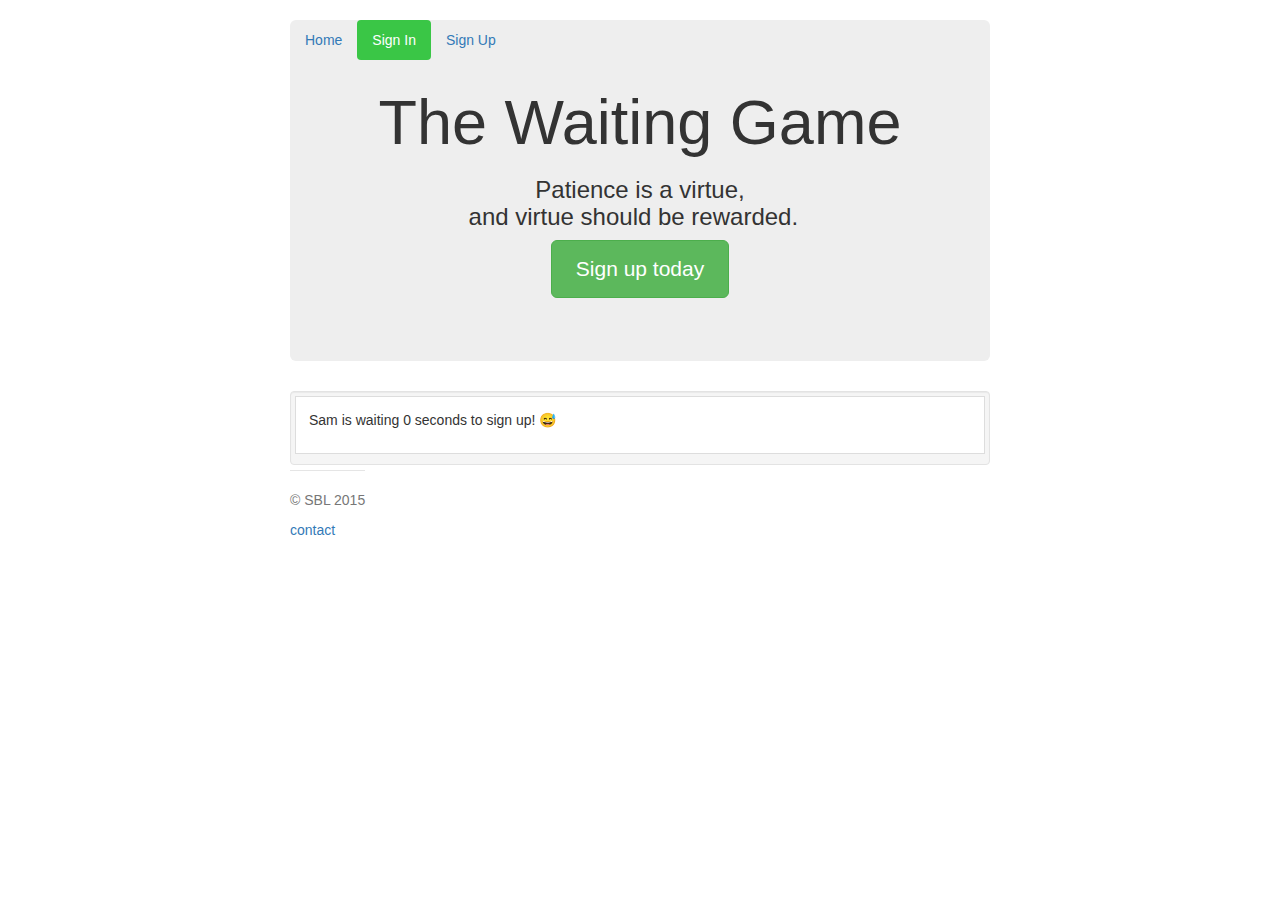
==== templates/index.html @ 91d21d7b "extended language on home div" ====
<!DOCTYPE html>
<html lang="en">

<head>
	<meta name="viewport" content="width=device-width, initial-scale=1">
	<title>The Waiting Game</title>

	<link rel="stylesheet" type="text/css" href="../static/css/addtohomescreen.css">
	
	<script src="../static/js/addtohomescreen.js"></script>
	
	<script>
		addToHomescreen();
	</script>

	<link href="../static/css/waitapp_bs.css" rel="stylesheet">

	<link href="../static/css/waitapp_jumbotron.css" rel="stylesheet">

</head>

<body>
	<div class="container">
		<div class="header-waitapp">
			<nav>
				<ul class="nav nav-pills pull-right">
					<li role="presentation"><a href="/">Home</a></li>
					<li role="presentation" class="active"><a href="/showSignin">Sign In</a></li>
					<li role="presentation"><a href="/showSignUp">Sign Up</a></li>					
				</ul>
			</nav>
			<!-- <h3 class="text-muted">The Waiting Game</h3> -->
		</div>

		<div class="jumbotron">
			<h1>The Waiting Game</h1>
			<h3>Patience is a virtue,<br> and virtue should be rewarded. &nbsp;</h3>
			<p><a class="btn btn-lg btn-success" href="showSignUp" role="button">Sign up today</a>
			</p>
		</div>

		<div class="well">
			<div class="thumbnail">
				<div class="caption">
					<p>Sam is waiting 0 seconds to sign up! 😅</p>
				</div>
			</div>
			
		</div>


		<footer class="footer">
			<p>&copy; SBL 2015</p>
            <p><a href="mailto:sblyon@me.com?Subject=The%20Waiting%20Game" target="_top">contact</a></p>
		</footer>

	</div>


</body>

</html>
---- static/css/addtohomescreen.css ----
.ath-viewport * {
	-webkit-box-sizing: border-box;
	-moz-box-sizing: border-box;
	box-sizing: border-box;
}

.ath-viewport {
	position: relative;
	z-index: 2147483641;
	pointer-events: none;

	-webkit-tap-highlight-color: rgba(0,0,0,0);
	-webkit-touch-callout: none;
	-webkit-user-select: none;
	-moz-user-select: none;
	-ms-user-select: none;
	user-select: none;
	-webkit-text-size-adjust: none;
	-moz-text-size-adjust: none;
	-ms-text-size-adjust: none;
	-o-text-size-adjust: none;
	text-size-adjust: none;
}

.ath-modal {
	pointer-events: auto !important;
	background: rgba(0,0,0,0.6);
}

.ath-mandatory {
	background: #000;
}

.ath-container {
	pointer-events: auto !important;
	position: absolute;
	z-index: 2147483641;
	padding: 0.7em 0.6em;
	width: 18em;

	background: #eee;
	background-size: 100% auto;

	box-shadow: 0 0.2em 0 #d1d1d1;

	font-family: sans-serif;
	font-size: 15px;
	line-height: 1.5em;
	text-align: center;
}

.ath-container small {
	font-size: 0.8em;
	line-height: 1.3em;
	display: block;
	margin-top: 0.5em;
}

.ath-ios.ath-phone {
	bottom: 1.8em;
	left: 50%;
	margin-left: -9em;
}

.ath-ios6.ath-tablet {
	left: 5em;
	top: 1.8em;
}

.ath-ios7.ath-tablet {
	left: 0.7em;
	top: 1.8em;
}

.ath-ios8.ath-tablet,
.ath-ios9.ath-tablet{
	right: 0.4em;
	top: 1.8em;
}

.ath-android {
	bottom: 1.8em;
	left: 50%;
	margin-left: -9em;
}

/* close icon */
.ath-container:before {
	content: '';
	position: relative;
	display: block;
	float: right;
	margin: -0.7em -0.6em 0 0.5em;
	background-image: url([data-uri]);
	background-color: rgba(255,255,255,0.8);
	background-size: 50%;
	background-repeat: no-repeat;
	background-position: 50%;
	width: 2.7em;
	height: 2.7em;
	text-align: center;
	overflow: hidden;
	color: #a33;
	z-index: 2147483642;
}

.ath-container.ath-icon:before {
	position: absolute;
	top: 0;
	right: 0;
	margin: 0;
	float: none;
}

.ath-mandatory .ath-container:before {
	display: none;
}

.ath-container.ath-android:before {
	float: left;
	margin: -0.7em 0.5em 0 -0.6em;
}

.ath-container.ath-android.ath-icon:before {
	position: absolute;
	right: auto;
	left: 0;
	margin: 0;
	float: none;
}


/* applied only if the application icon is shown */
.ath-container.ath-icon {

}

.ath-action-icon {
	display: inline-block;
	vertical-align: middle;
	background-position: 50%;
	background-repeat: no-repeat;
	text-indent: -9999em;
	overflow: hidden;
}

.ath-ios7 .ath-action-icon,
.ath-ios8 .ath-action-icon,
.ath-ios9 .ath-action-icon{
	width: 1.6em;
	height: 1.6em;
	background-image:url([data-uri]);
	margin-top: -0.3em;
	background-size: auto 100%;
}

.ath-ios6 .ath-action-icon {
	width: 1.8em;
	height: 1.8em;
	background-image:url([data-uri]);
	margin-bottom: 0.4em;
	background-size: 100% auto;
}

.ath-android .ath-action-icon {
	width: 1.4em;
	height: 1.5em;
	background-image:url([data-uri]);
	background-size: 100% auto;
}

.ath-container p {
	margin: 0;
	padding: 0;
	position: relative;
	z-index: 2147483642;
	text-shadow: 0 0.1em 0 #fff;
	font-size: 1.1em;
}

.ath-ios.ath-phone:after {
	content: '';
	background: #eee;
	position: absolute;
	width: 2em;
	height: 2em;
	bottom: -0.9em;
	left: 50%;
	margin-left: -1em;
	-webkit-transform: scaleX(0.9) rotate(45deg);
	transform: scaleX(0.9) rotate(45deg);
	box-shadow: 0.2em 0.2em 0 #d1d1d1;
}

.ath-ios.ath-tablet:after {
	content: '';
	background: #eee;
	position: absolute;
	width: 2em;
	height: 2em;
	top: -0.9em;
	left: 50%;
	margin-left: -1em;
	-webkit-transform: scaleX(0.9) rotate(45deg);
	transform: scaleX(0.9) rotate(45deg);
	z-index: 2147483641;
}

.ath-application-icon {
	position: relative;
	padding: 0;
	border: 0;
	margin: 0 auto 0.2em auto;
	height: 6em;
	width: 6em;
	z-index: 2147483642;
}

.ath-container.ath-ios .ath-application-icon {
	border-radius: 1em;
	box-shadow: 0 0.2em 0.4em rgba(0,0,0,0.3),
		inset 0 0.07em 0 rgba(255,255,255,0.5);
	margin: 0 auto 0.4em auto;
}

@media only screen and (orientation: landscape) {
	.ath-container.ath-phone {
		width: 24em;
	}

	.ath-android.ath-phone {
		margin-left: -12em;
	}

	.ath-ios.ath-phone {
		margin-left: -12em;
	}

	.ath-ios6:after {
		left: 39%;
	}

	.ath-ios8.ath-phone {
		left: auto;
		bottom: auto;
		right: 0.4em;
		top: 1.8em;
	}

	.ath-ios8.ath-phone:after {
		bottom: auto;
		top: -0.9em;
		left: 68%;
		z-index: 2147483641;
		box-shadow: none;
	}
}
---- static/css/waitapp_jumbotron.css ----
/* Space out content a bit */
body {
  padding-top: 20px;
  padding-bottom: 20px;
}

/* Everything but the jumbotron gets side spacing for mobile first views */
.header,
.marketing,
.footer {
  padding-right: 2px;
  padding-left: 2px;
}

.header-waitapp {
  float: left;
}

.title-text-waitapp {
  float: left;
}

/* Custom page header */
.header {
  padding-bottom: 1px;
  /*border-bottom: 1px solid #e5e5e5;*/
  background-color: #fff;
}
/* Make the masthead heading the same height as the navigation */
/*.header h3 {
  margin-top: 0;
  margin-bottom: 0;
  line-height: 0px;
}*/

/* Custom page footer */
.footer {
  float: left;
  padding-top: 19px;
  color: #777;
  border-top: 1px solid #e5e5e5;
}

/* Customize container */
@media (min-width: 768px) {
  .container {
    max-width: 730px;
  }
}
.container-narrow > hr {
  margin: 30px 0;
}

/* Main marketing message and sign up button */
.jumbotron {
  text-align: center;
  border-bottom: 1px solid #e5e5e5;
}
.jumbotron .btn {
  padding: 14px 24px;
  font-size: 21px;
}

/* Supporting marketing content */
.marketing {
  margin: 40px 0;
}
.marketing p + h4 {
  margin-top: 28px;
}

/* Responsive: Portrait tablets and up */
@media screen and (min-width: 768px) {
  /* Remove the padding we set earlier */
  .header,
  .marketing,
  .footer {
    float: left;
    padding-right: 0;
    padding-left: 0;
  }
  /* Space out the masthead */
  .header {
    margin-bottom: 30px;
  }
  /* Remove the bottom border on the jumbotron for visual effect */
  .jumbotron {
    border-bottom: 0;
  }
}
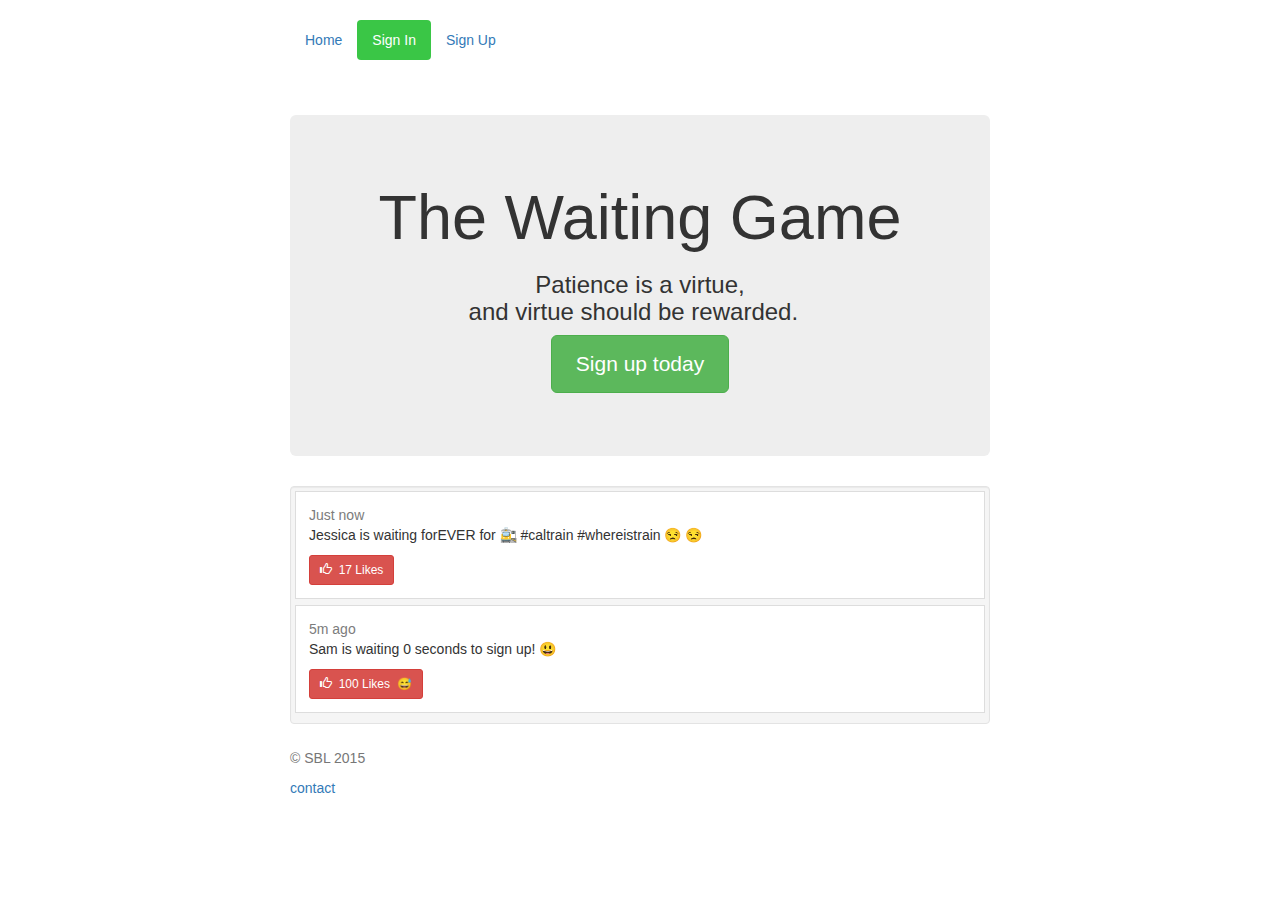
==== commit 8cf98318: "more formatting" ====
--- a/templates/index.html
+++ b/templates/index.html
@@ -32,6 +32,8 @@
 			<!-- <h3 class="text-muted">The Waiting Game</h3> -->
 		</div>
 
+		<div class="title-text-waitapp"><p><br> </p></div>
+
 		<div class="jumbotron">
 			<h1>The Waiting Game</h1>
 			<h3>Patience is a virtue,<br> and virtue should be rewarded. &nbsp;</h3>
@@ -42,7 +44,16 @@
 		<div class="well">
 			<div class="thumbnail">
 				<div class="caption">
-					<p>Sam is waiting 0 seconds to sign up! 😅</p>
+					<span class="datespan">Just now</span>
+					<p>Jessica is waiting forEVER for &#x1F689;  #caltrain #whereistrain &#x1F612;  &#x1F612;</p>
+					<a href="showSignup" class="btn btn-danger btn-sm" role="button"><span class="glyphicon glyphicon-thumbs-up"></span><span>&nbsp; 17 Likes</span></a>
+				</div>
+			</div>
+			<div class="thumbnail">
+				<div class="caption">
+					<span class="datespan">5m ago</span>
+					<p>Sam is waiting 0 seconds to sign up! &#x1F603;</p>
+					<a href="showSignup" role="button" class="btn btn-danger btn-sm"><span class="glyphicon glyphicon-thumbs-up"></span><span>&nbsp; 100 Likes&nbsp; &#x1F605;</span></a>
 				</div>
 			</div>
 			
--- a/static/css/waitapp_jumbotron.css
+++ b/static/css/waitapp_jumbotron.css
@@ -17,7 +17,8 @@
 }
 
 .title-text-waitapp {
-  float: left;
+  /*float: left;*/
+  margin-top: 50px;
 }
 
 /* Custom page header */
@@ -38,7 +39,7 @@
   float: left;
   padding-top: 19px;
   color: #777;
-  border-top: 1px solid #e5e5e5;
+  /*border-top: 1px solid #e5e5e5;*/
 }
 
 /* Customize container */
@@ -53,6 +54,8 @@
 
 /* Main marketing message and sign up button */
 .jumbotron {
+  /*float: left;*/
+  margin-top: 25px;
   text-align: center;
   border-bottom: 1px solid #e5e5e5;
 }
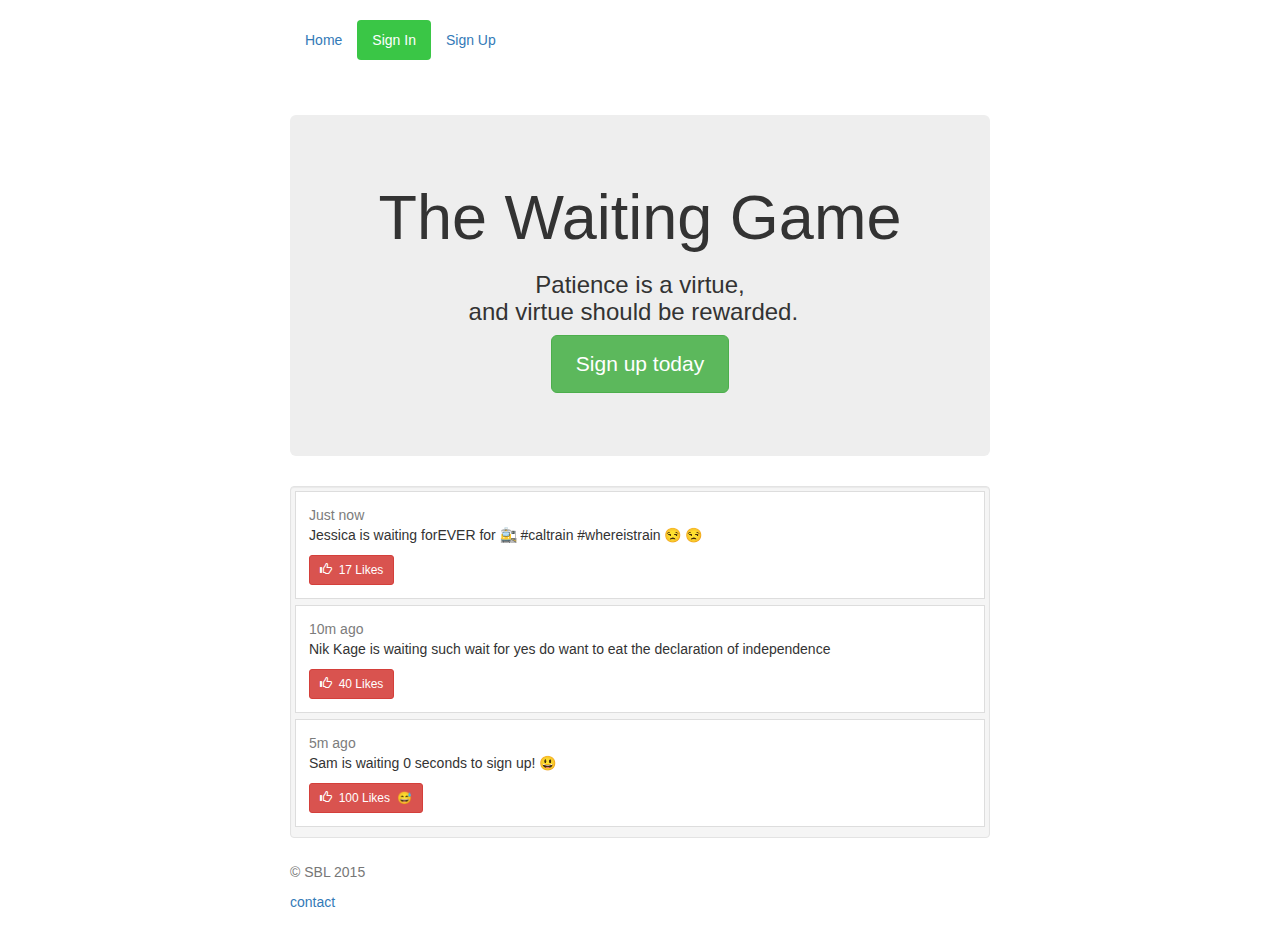
==== commit 6f31d0da: "added nick cage" ====
--- a/templates/index.html
+++ b/templates/index.html
@@ -49,6 +49,15 @@
 					<a href="showSignup" class="btn btn-danger btn-sm" role="button"><span class="glyphicon glyphicon-thumbs-up"></span><span>&nbsp; 17 Likes</span></a>
 				</div>
 			</div>
+			
+			<div class="thumbnail">
+				<div class="caption">
+					<span class="datespan">10m ago</span>
+					<p>Nik Kage is waiting such wait for yes do want to eat the declaration of independence</p>
+					<a href="showSignup" role="button" class="btn btn-danger btn-sm"><span class="glyphicon glyphicon-thumbs-up"></span><span>&nbsp; 40 Likes</span></a>
+				</div>
+			</div>
+
 			<div class="thumbnail">
 				<div class="caption">
 					<span class="datespan">5m ago</span>
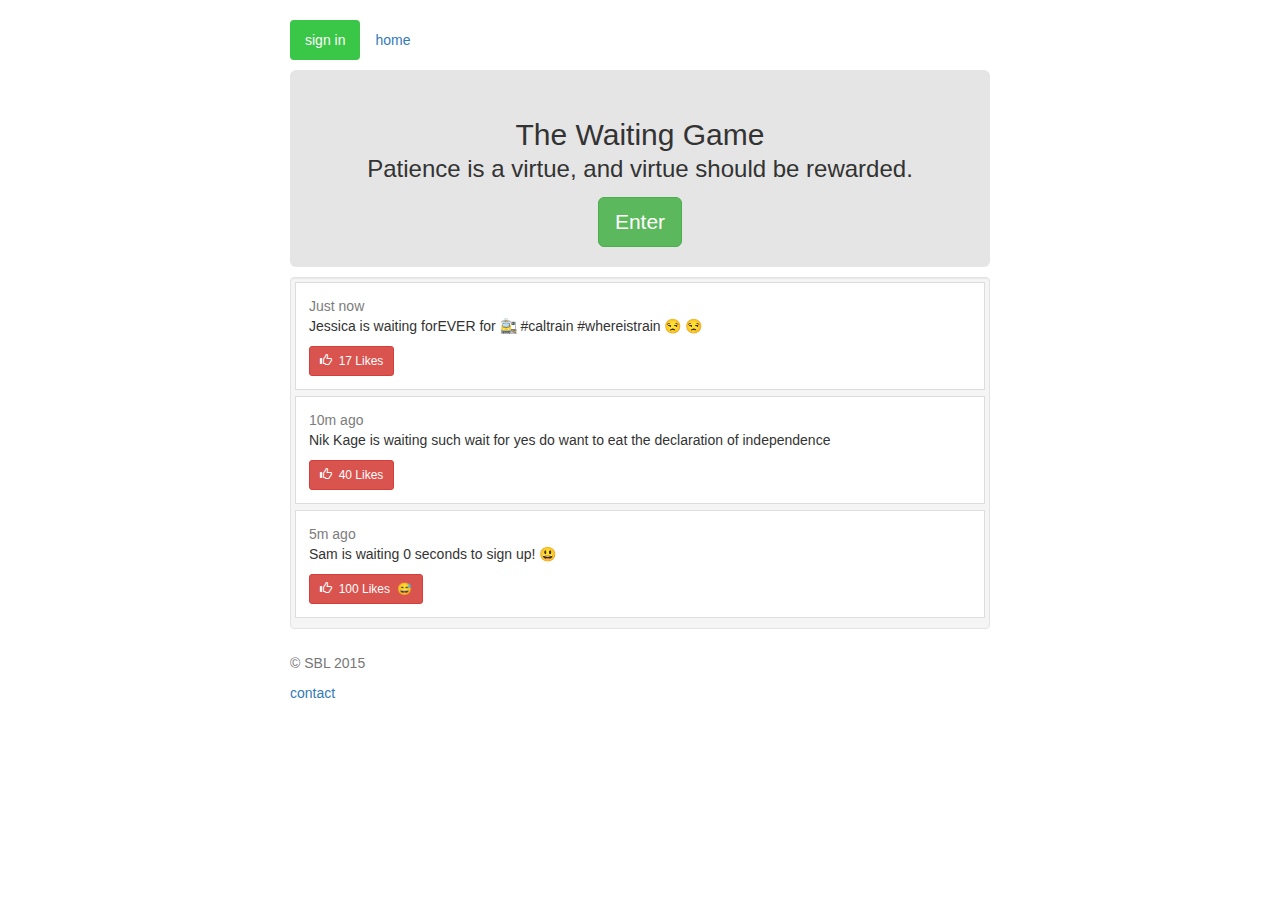
==== commit 2691afbf: "many formatting changes, new index.html" ====
--- a/templates/index.html
+++ b/templates/index.html
@@ -24,29 +24,39 @@
 		<div class="header-waitapp">
 			<nav>
 				<ul class="nav nav-pills pull-right">
-					<li role="presentation"><a href="/">Home</a></li>
-					<li role="presentation" class="active"><a href="/showSignin">Sign In</a></li>
-					<li role="presentation"><a href="/showSignUp">Sign Up</a></li>					
+					<li role="presentation" class="active"><a href="/showSignin">sign in</a></li>
+					<li role="presentation"><a href="/">home</a></li>
+				<!-- 	<li role="presentation"><a href="/showSignUp">Sign Up</a></li>	 -->				
 				</ul>
 			</nav>
-			<!-- <h3 class="text-muted">The Waiting Game</h3> -->
 		</div>
 
-		<div class="title-text-waitapp"><p><br> </p></div>
+		<!-- <div class="title-text-waitapp"><h3>Welcome to The Waiting Game<br> </h3></div> -->
+
+		<div class="title-text-waitapp"><p> </p></div>
+
+			
+		
 
 		<div class="jumbotron">
-			<h1>The Waiting Game</h1>
-			<h3>Patience is a virtue,<br> and virtue should be rewarded. &nbsp;</h3>
-			<p><a class="btn btn-lg btn-success" href="showSignUp" role="button">Sign up today</a>
-			</p>
-		</div>
+		<h2>The Waiting Game</b></h2>
+		
+		<h3>Patience is a virtue, and virtue should be rewarded.</h3>	
+
+		<a class="btn btn-lg btn-success btn-left" href="showSignUp" role="button">Enter</a>
+
+<!-- 			<h3><br></h3>
+ -->		</div>
+
+
+		<!-- <h4 class="text-muted">Waiting for something? You're not alone:</h4> -->
 
 		<div class="well">
 			<div class="thumbnail">
 				<div class="caption">
 					<span class="datespan">Just now</span>
 					<p>Jessica is waiting forEVER for &#x1F689;  #caltrain #whereistrain &#x1F612;  &#x1F612;</p>
-					<a href="showSignup" class="btn btn-danger btn-sm" role="button"><span class="glyphicon glyphicon-thumbs-up"></span><span>&nbsp; 17 Likes</span></a>
+					<a href="showSignUp" class="btn btn-danger btn-sm" role="button"><span class="glyphicon glyphicon-thumbs-up"></span><span>&nbsp; 17 Likes</span></a>
 				</div>
 			</div>
 			
@@ -54,7 +64,7 @@
 				<div class="caption">
 					<span class="datespan">10m ago</span>
 					<p>Nik Kage is waiting such wait for yes do want to eat the declaration of independence</p>
-					<a href="showSignup" role="button" class="btn btn-danger btn-sm"><span class="glyphicon glyphicon-thumbs-up"></span><span>&nbsp; 40 Likes</span></a>
+					<a href="showSignUp" role="button" class="btn btn-danger btn-sm"><span class="glyphicon glyphicon-thumbs-up"></span><span>&nbsp; 40 Likes</span></a>
 				</div>
 			</div>
 
@@ -62,11 +72,14 @@
 				<div class="caption">
 					<span class="datespan">5m ago</span>
 					<p>Sam is waiting 0 seconds to sign up! &#x1F603;</p>
-					<a href="showSignup" role="button" class="btn btn-danger btn-sm"><span class="glyphicon glyphicon-thumbs-up"></span><span>&nbsp; 100 Likes&nbsp; &#x1F605;</span></a>
+					<a href="showSignUp" role="button" class="btn btn-danger btn-sm"><span class="glyphicon glyphicon-thumbs-up"></span><span>&nbsp; 100 Likes&nbsp; &#x1F605;</span></a>
 				</div>
 			</div>
+
 			
 		</div>
+
+
 
 
 		<footer class="footer">
--- a/static/css/waitapp_jumbotron.css
+++ b/static/css/waitapp_jumbotron.css
@@ -21,6 +21,9 @@
   margin-top: 50px;
 }
 
+
+
+
 /* Custom page header */
 .header {
   padding-bottom: 1px;
@@ -28,15 +31,16 @@
   background-color: #fff;
 }
 /* Make the masthead heading the same height as the navigation */
-/*.header h3 {
-  margin-top: 0;
-  margin-bottom: 0;
-  line-height: 0px;
-}*/
+h3,
+.h3 {
+  margin-top: 5px;
+  margin-bottom: 15px;
+}
 
 /* Custom page footer */
 .footer {
   float: left;
+  /*margin-top: 40px;*/
   padding-top: 19px;
   color: #777;
   /*border-top: 1px solid #e5e5e5;*/
@@ -55,13 +59,26 @@
 /* Main marketing message and sign up button */
 .jumbotron {
   /*float: left;*/
-  margin-top: 25px;
+  margin-top: 0px;
+  margin-bottom: 10px;
+  padding-bottom: 10px;
   text-align: center;
-  border-bottom: 1px solid #e5e5e5;
+  /*border-bottom: 1px solid #e5e5e5;*/
+  background-color: #e5e5e5;
+
 }
+
+.jumbotron-white {
+  margin-bottom: 20px;
+  text-align: center;
+  background-color: #fff;
+}
+
 .jumbotron .btn {
+  padding-top: 10px
   padding: 14px 24px;
   font-size: 21px;
+  margin-bottom: 10px;
 }
 
 /* Supporting marketing content */
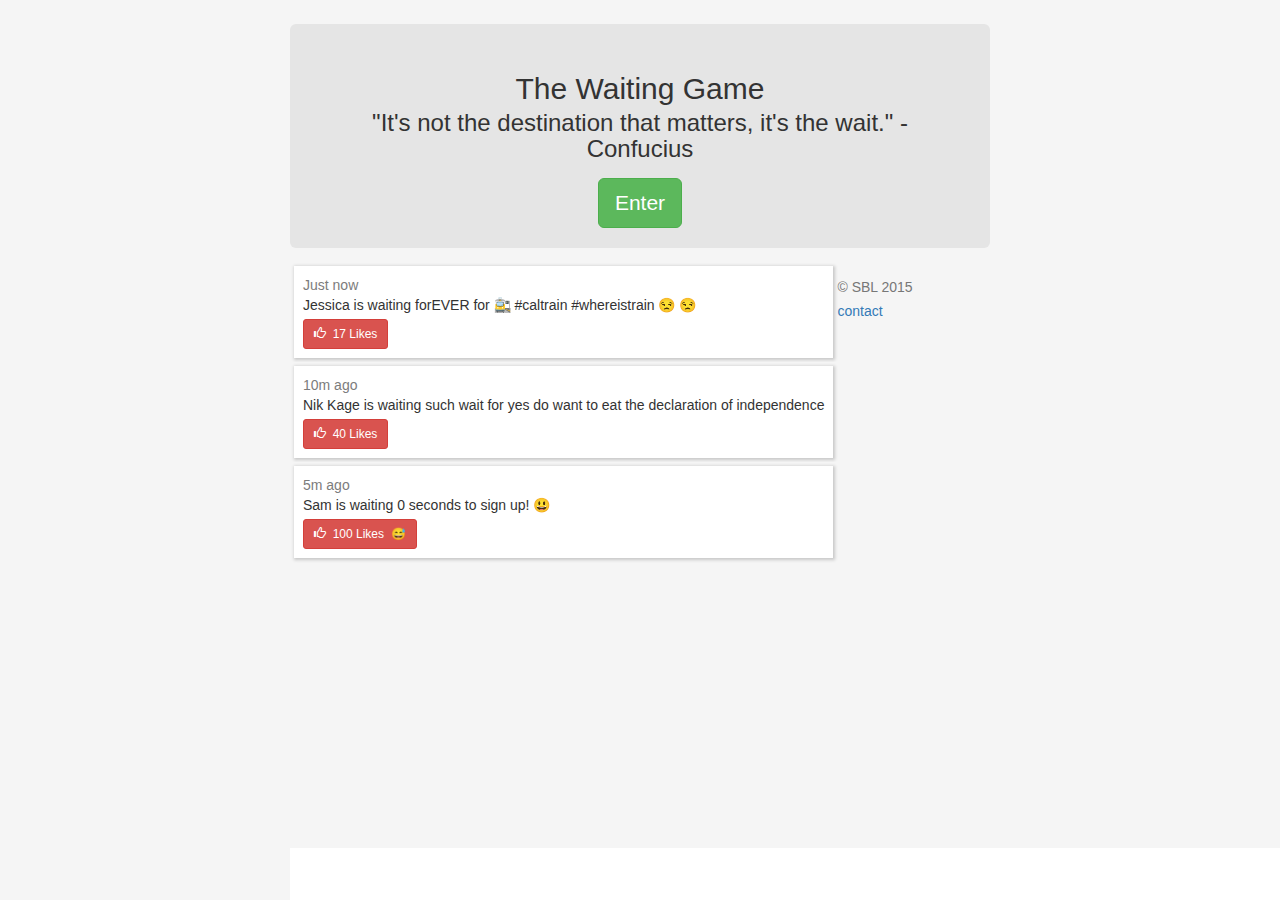
==== commit 73679e26: "added comments, changed formatting" ====
--- a/templates/index.html
+++ b/templates/index.html
@@ -41,7 +41,7 @@
 		<div class="jumbotron">
 		<h2>The Waiting Game</b></h2>
 		
-		<h3>Patience is a virtue, and virtue should be rewarded.</h3>	
+		<h3>"It's not the destination that matters, it's the wait." - Confucius</h3>	
 
 		<a class="btn btn-lg btn-success btn-left" href="showSignUp" role="button">Enter</a>
 
--- a/static/css/waitapp_jumbotron.css
+++ b/static/css/waitapp_jumbotron.css
@@ -2,6 +2,7 @@
 body {
   padding-top: 20px;
   padding-bottom: 20px;
+  background-color: #f5f5f5;
 }
 
 /* Everything but the jumbotron gets side spacing for mobile first views */
@@ -13,16 +14,64 @@
 }
 
 .header-waitapp {
-  float: left;
+  /*float: left;*/
+}
+
+nav {
+  position: fixed;
+  bottom: 0;
+  width: 100%;
+  z-index: 1;
+  padding-bottom: 6px;
+  padding-top: 6px;
+  margin-left: none;
+
+  background-color: #fff
 }
 
 .title-text-waitapp {
   /*float: left;*/
-  margin-top: 50px;
+  margin-top: 0px;
 }
 
+.well {
+  margin-top: 4px;
+  float: left;
+  border: none;
+  border-top: none;
+  padding: 0px;
 
+  /*background-color: #fff;*/
+}
 
+h5 {
+  font-size: 20px;
+  font-weight: normal;
+  /*margin-top: 1px;*/
+  margin-bottom: 1px;
+}
+
+h4 {
+  color: #2b2b2b;
+  margin-top: 2px;
+}
+
+p {
+  margin-bottom: 4px;
+}
+.caption {
+  margin-bottom: 0px;
+  box-shadow: 1px 1px 3px 1px #C7C7C7;
+  background-color: #fff;
+  padding-bottom: 0px;
+  padding: 0px;
+}
+
+.thumbnail {
+  background-color: #f5f5f5;
+  border: #fff;
+  margin-bottom: 0px;
+}
 
 /* Custom page header */
 .header {
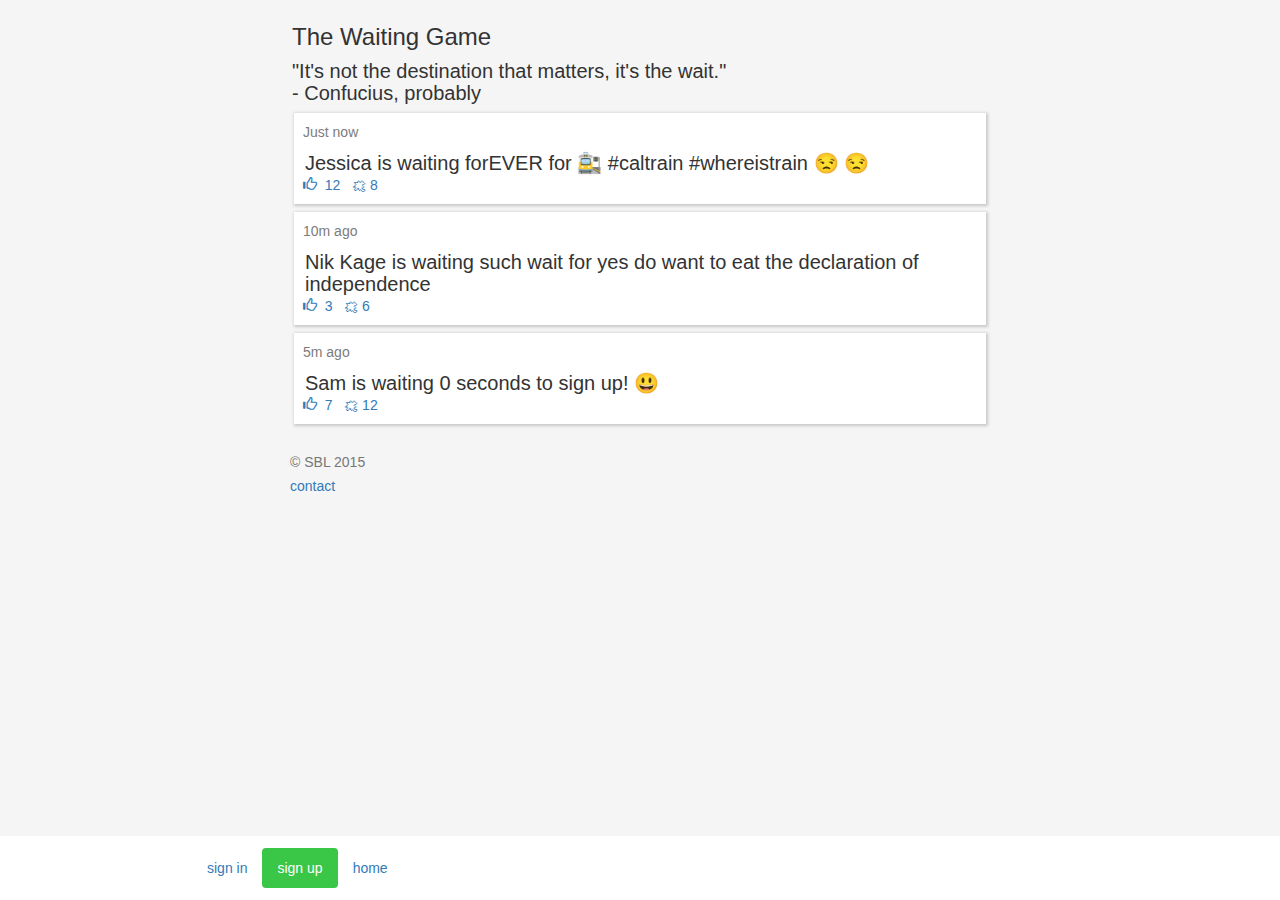
==== commit b933f775: "changed back to env refs, added delete function" ====
--- a/templates/index.html
+++ b/templates/index.html
@@ -20,33 +20,30 @@
 </head>
 
 <body>
+	<div class="header-waitapp">
+		<nav>
+			<ul class="nav nav-pills pull-center">
+				<li role="presentation"><a href="/showSignin">sign in</a></li>
+				<li role="presentation" class="active"><a href="/showSignUp">sign up</a></li>
+				<li role="presentation"><a href="/">home</a></li>
+			<!-- 	<li role="presentation"><a href="/showSignUp">Sign Up</a></li>	 -->				
+			</ul>
+		</nav>
+	</div>
+
 	<div class="container">
-		<div class="header-waitapp">
-			<nav>
-				<ul class="nav nav-pills pull-right">
-					<li role="presentation" class="active"><a href="/showSignin">sign in</a></li>
-					<li role="presentation"><a href="/">home</a></li>
-				<!-- 	<li role="presentation"><a href="/showSignUp">Sign Up</a></li>	 -->				
-				</ul>
-			</nav>
-		</div>
-
 		<!-- <div class="title-text-waitapp"><h3>Welcome to The Waiting Game<br> </h3></div> -->
 
-		<div class="title-text-waitapp"><p> </p></div>
+		<div class="title-text-waitapp"><p> </p></div>		
 
-			
+		<div class="">
+		<h3>The Waiting Game</b></h3>
 		
+		<h5>"It's not the destination that matters, it's the wait." <br>- Confucius, probably</h5>	
 
-		<div class="jumbotron">
-		<h2>The Waiting Game</b></h2>
-		
-		<h3>"It's not the destination that matters, it's the wait." - Confucius</h3>	
-
-		<a class="btn btn-lg btn-success btn-left" href="showSignUp" role="button">Enter</a>
-
-<!-- 			<h3><br></h3>
- -->		</div>
+<!-- 		<a class="btn btn-lg btn-success btn-left" href="showSignUp" role="button">Enter</a>
+ -->
+	</div>
 
 
 		<!-- <h4 class="text-muted">Waiting for something? You're not alone:</h4> -->
@@ -55,24 +52,24 @@
 			<div class="thumbnail">
 				<div class="caption">
 					<span class="datespan">Just now</span>
-					<p>Jessica is waiting forEVER for &#x1F689;  #caltrain #whereistrain &#x1F612;  &#x1F612;</p>
-					<a href="showSignUp" class="btn btn-danger btn-sm" role="button"><span class="glyphicon glyphicon-thumbs-up"></span><span>&nbsp; 17 Likes</span></a>
+					<h5>Jessica is waiting forEVER for &#x1F689;  #caltrain #whereistrain &#x1F612;  &#x1F612;</h5>
+					<a href="showSignUp" class="" role="button"><span class="glyphicon glyphicon-thumbs-up"></span><span>&nbsp; 12&nbsp;&nbsp;&nbsp;🗯&nbsp;8</span></a>
 				</div>
 			</div>
 			
 			<div class="thumbnail">
 				<div class="caption">
 					<span class="datespan">10m ago</span>
-					<p>Nik Kage is waiting such wait for yes do want to eat the declaration of independence</p>
-					<a href="showSignUp" role="button" class="btn btn-danger btn-sm"><span class="glyphicon glyphicon-thumbs-up"></span><span>&nbsp; 40 Likes</span></a>
+					<h5>Nik Kage is waiting such wait for yes do want to eat the declaration of independence</h5>
+					<a href="showSignUp" role="button" class=""><span class="glyphicon glyphicon-thumbs-up"></span><span>&nbsp; 3&nbsp;&nbsp;&nbsp;🗯&nbsp;6</span></a>
 				</div>
 			</div>
 
 			<div class="thumbnail">
 				<div class="caption">
 					<span class="datespan">5m ago</span>
-					<p>Sam is waiting 0 seconds to sign up! &#x1F603;</p>
-					<a href="showSignUp" role="button" class="btn btn-danger btn-sm"><span class="glyphicon glyphicon-thumbs-up"></span><span>&nbsp; 100 Likes&nbsp; &#x1F605;</span></a>
+					<h5>Sam is waiting 0 seconds to sign up! &#x1F603;</h5>
+					<a href="showSignUp" role="button" class=""><span class="glyphicon glyphicon-thumbs-up"></span><span>&nbsp; 7&nbsp;&nbsp;&nbsp;🗯&nbsp;12</span></a>
 				</div>
 			</div>
 
--- a/static/css/waitapp_jumbotron.css
+++ b/static/css/waitapp_jumbotron.css
@@ -22,11 +22,15 @@
   bottom: 0;
   width: 100%;
   z-index: 1;
-  padding-bottom: 6px;
-  padding-top: 6px;
+  padding-bottom: 12px;
+  padding-top: 12px;
   margin-left: none;
 
   background-color: #fff
+}
+
+.pull-center {
+  margin-left: 15%;
 }
 
 .title-text-waitapp {
@@ -49,6 +53,7 @@
   font-weight: normal;
   /*margin-top: 1px;*/
   margin-bottom: 1px;
+  margin-left: 2px;
 }
 
 h4 {
@@ -67,6 +72,10 @@
   padding: 0px;
 }
 
+.align-center {
+  text-align: center;
+}
+
 .thumbnail {
   background-color: #f5f5f5;
   border: #fff;
@@ -82,8 +91,9 @@
 /* Make the masthead heading the same height as the navigation */
 h3,
 .h3 {
-  margin-top: 5px;
-  margin-bottom: 15px;
+  margin-top: 0px;
+  margin-bottom: 10px;
+  margin-left: 2px;
 }
 
 /* Custom page footer */
@@ -109,11 +119,12 @@
 .jumbotron {
   /*float: left;*/
   margin-top: 0px;
+  padding-top: 10px;
   margin-bottom: 10px;
   padding-bottom: 10px;
   text-align: center;
   /*border-bottom: 1px solid #e5e5e5;*/
-  background-color: #e5e5e5;
+  background: none;
 
 }
 
@@ -128,6 +139,10 @@
   padding: 14px 24px;
   font-size: 21px;
   margin-bottom: 10px;
+}
+
+#trashSpan {
+  color: #c7c7c7;
 }
 
 /* Supporting marketing content */
@@ -156,4 +171,5 @@
   .jumbotron {
     border-bottom: 0;
   }
+
 }